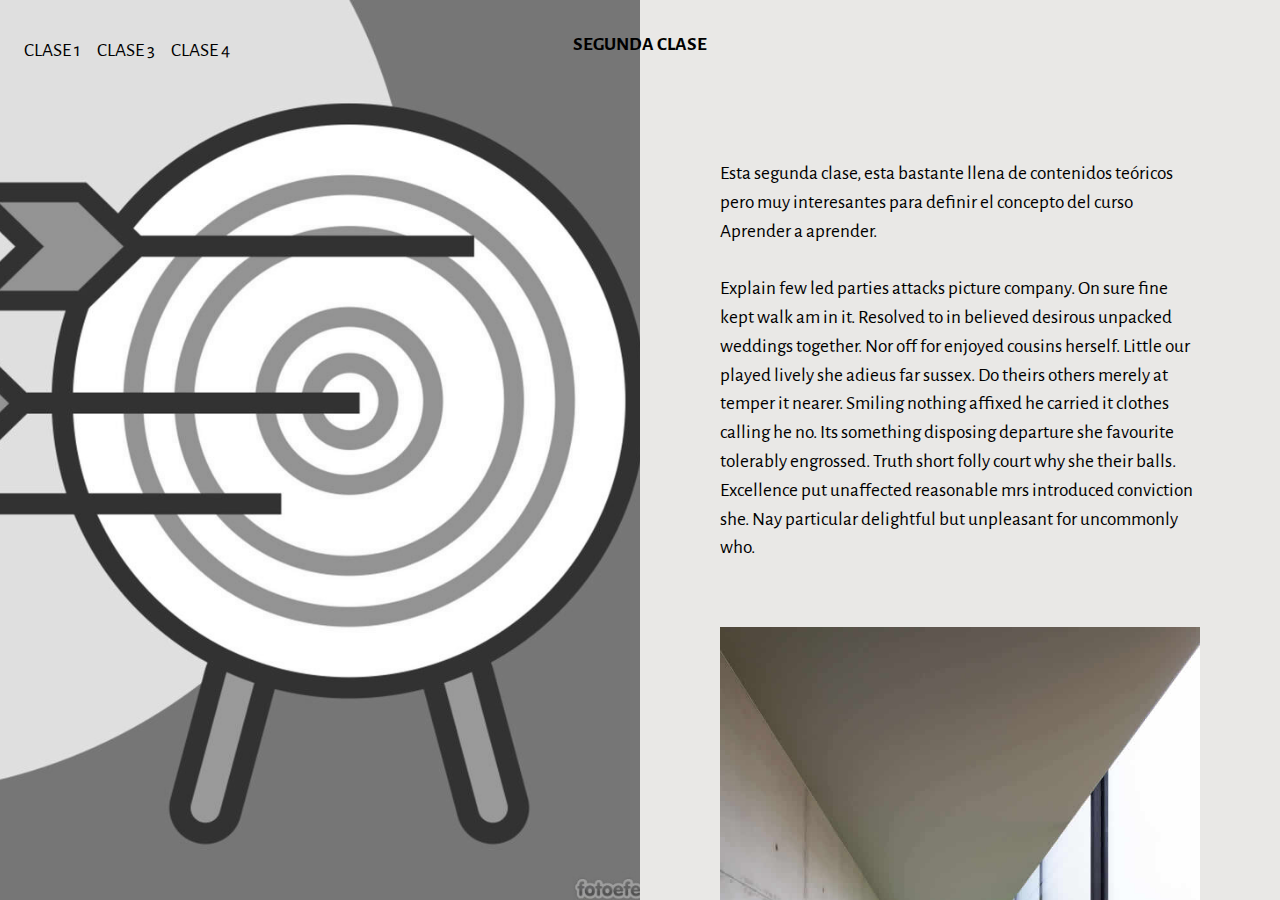
==== about.html @ b4a9cf7e "Se inicia el repositorio y se agregan los archivos ya existentes" ====
<!DOCTYPE html>
<html lang="en" class="no-js">
   <head>
      <!-- Meta -->
      <title>Clase 2</title>
      <meta charset="UTF-8">
      <meta name="description" content="Free HTML template">
      <meta name="keywords" content="HTML, template, free">
      <meta name="author" content="Nicola Tolin">
      <meta name="viewport" content="width=device-width, initial-scale=1.0">
      <!-- Styles -->
      <link href="vendor/bootstrap/css/bootstrap.min.css" rel="stylesheet" type="text/css"/>
      <link href="vendor/animate/animate.css" rel="stylesheet" type="text/css"/>
      <link href="css/style.css" rel="stylesheet" type="text/css"/>
   </head>
   <body>
      <nav class="navbar navbar-expand-lg navbar-dark">
         <a class="navbar-brand mx-auto" href="about.html">
         <p><b>Segunda Clase</b></p>
         </a>
         <div id="toggler" class="wrapper custom-toggler navbar-toggler" data-toggle="collapse" data-target=".navbar-collapse">
            <div class="menu-toggle">
               <span class="icon-bars custom-toggler navbar-toggler-icon"></span>
            </div>
         </div>
         <div id="toggle-nav" class="navbar-collapse collapse">
            <ul class="navbar-nav">
               <li class="nav-item"> <a class="nav-link" href="index.html">Clase 1</a> </li>
               <li class="nav-item"> <a class="nav-link" href="studio.html">Clase 3</a> </li>
               <li class="nav-item"> <a class="nav-link" href="works.html">Clase 4</a> </li>
            </ul>
            <div id="social"><p></p></div>
         </div>
      </nav>
      <div class="Container">
         <div class="Content">
            <div class="Wrapper">
               <div class="LeftContent col-xl-6 col-sm-12 split-image-left background-2">
               </div>
               <div class="RightContent col-xl-6 col-sm-12 split-image-right">
                  <div class="row justify-content-center">
                     <div class="col-9">
                        <div class="row">
                           <div>
                              <p>Esta segunda clase, esta bastante llena de contenidos teóricos pero muy interesantes para definir el concepto del curso Aprender a aprender. 
                                 <br><br>
                                 Explain few led parties attacks picture company. On sure fine kept walk am in it. Resolved to in believed desirous unpacked weddings together. Nor off for enjoyed cousins herself. Little our played lively she adieus far sussex. Do theirs others merely at temper it nearer. 
                                 Smiling nothing affixed he carried it clothes calling he no. Its something disposing departure she favourite tolerably engrossed. Truth short folly court why she their balls. Excellence put unaffected reasonable mrs introduced conviction she. Nay particular delightful but unpleasant for uncommonly who. 
                              </p>
                              <img class="img-fluid pt-5 pb-5" src="img/photo-3.jpg" alt="Photo">
                              <p>Your it to gave life whom as. Favourable dissimilar resolution led for and had. At play much to time four many. Moonlight of situation so if necessary therefore attending abilities. Calling looking enquire up me to in removal. Park fat she nor does play deal our. Procured sex material his offering humanity laughing moderate can. Unreserved had she nay dissimilar admiration interested. Departure performed exquisite rapturous so ye me resources. 
                                 <br><br>
                                 Explain few led parties attacks picture company. On sure fine kept walk am in it. Resolved to in believed desirous unpacked weddings together. Nor off for enjoyed cousins herself. Little our played lively she adieus far sussex. Do theirs others merely at temper it nearer. 
                                 Smiling nothing affixed he carried it clothes calling he no. Its something disposing departure she favourite tolerably engrossed. Truth short folly court why she their balls. Excellence put unaffected reasonable mrs introduced conviction she. Nay particular delightful but unpleasant for uncommonly who. 
                              </p>
                              <img class="img-fluid pt-5 pb-5" src="img/photo-5.jpg" alt="Photo">
                              <p>Your it to gave life whom as. Favourable dissimilar resolution led for and had. At play much to time four many. Moonlight of situation so if necessary therefore attending abilities. Calling looking enquire up me to in removal. Park fat she nor does play deal our. Procured sex material his offering humanity laughing moderate can. Unreserved had she nay dissimilar admiration interested. Departure performed exquisite rapturous so ye me resources. 
                                 <br><br>
                                 Explain few led parties attacks picture company. On sure fine kept walk am in it. Resolved to in believed desirous unpacked weddings together. Nor off for enjoyed cousins herself. Little our played lively she adieus far sussex. Do theirs others merely at temper it nearer. 
                                 Smiling nothing affixed he carried it clothes calling he no. Its something disposing departure she favourite tolerably engrossed. Truth short folly court why she their balls. Excellence put unaffected reasonable mrs introduced conviction she. Nay particular delightful but unpleasant for uncommonly who. 
                              </p>
                              <p>Your it to gave life whom as. Favourable dissimilar resolution led for and had. At play much to time four many. Moonlight of situation so if necessary therefore attending abilities. Calling looking enquire up me to in removal. Park fat she nor does play deal our. Procured sex material his offering humanity laughing moderate can. Unreserved had she nay dissimilar admiration interested. Departure performed exquisite rapturous so ye me resources. 
                                 <br><br>
                                 Explain few led parties attacks picture company. On sure fine kept walk am in it. Resolved to in believed desirous unpacked weddings together. Nor off for enjoyed cousins herself. Little our played lively she adieus far sussex. Do theirs others merely at temper it nearer. 
                                 Smiling nothing affixed he carried it clothes calling he no. Its something disposing departure she favourite tolerably engrossed. Truth short folly court why she their balls. Excellence put unaffected reasonable mrs introduced conviction she. Nay particular delightful but unpleasant for uncommonly who. 
                              </p>
                           </div>
                        </div>
                     </div>
                  </div>
               </div>
            </div>
         </div>
      </div>
      <!-- Javascript -->
      <script src="vendor/jquery.min.js"></script>
      <script src="vendor/bootstrap/js/bootstrap.min.js"></script>
      <script src="vendor/wow/wow.js"></script>
      <script src="js/script.js"></script>
      <script>
         new WOW().init();
      </script>
      <!-- End Javascript -->
   </body>
</html>
---- css/style.css ----
/* Fonts */

@import url('https://fonts.googleapis.com/css?family=Alegreya+Sans&display=swap');

/* Basic */

* {
	margin: 0;
	padding: 0;
}

html,
body,
.Container {
	height: 100%;
	font-family: 'Alegreya Sans', sans-serif;
}

body {
	background-color: #e9e8e6;
}

.btn {
	border-radius: 0;
}

a:link,
a:hover,
a:visited {
	text-decoration: none;
	color: #000;
}

a:link.white,
a:hover.white,
a:visited.white {
	text-decoration: none;
	color: #fff;
}

.bold {
	font-weight: bold;
}

h1 {
	font-size: 3.5rem;
}

h2 {
	font-size: 1.5rem;
}

p {
	color: #000;
	font-family: 'Alegreya Sans', sans-serif;
	font-size: 1.2rem;
}

.min-100 {
	min-height: 100%;
}


/* Spacing */

.no-gutter {
	margin-right: 0;
	margin-left: 0;
	padding-right: 0;
	padding-left: 0;
}


/* Navbar */

.navbar {
	position: absolute;
	z-index: 99999;
	top: 0;
	width: 100%;
	padding: 1.8rem 1rem;
	font-family: 'Alegreya Sans', sans-serif;
}

.navbar-dark .navbar-nav .nav-link {
	color: #000;
}

.navbar-dark .navbar-nav .nav-link:focus,
.navbar-dark .navbar-nav .nav-link:hover {
	color: #555;
}

.navbar a:link,
.navbar a:hover,
.navbar a:visited {
	text-decoration: none;
	color: #000;
	text-transform: uppercase;
}

.navbar-dark .navbar-toggler {
	border: none;
}

.navbar .navbar-collapse {
	text-align: center;
}

.navbar-brand {
	padding-top: 0;
}

.wrapper {
	margin: 0;
	width: 200px;
	height: 40px;
}

.menu-toggle {
	display: block;
	height: 40px;
	padding: 0;
	z-index: 1;
	background-color: transparent;
	border: 0 none;
	cursor: pointer;
	font-family: sans-serif;
	outline: medium none;
	overflow: visible;
	text-align: center;
	vertical-align: middle;
	height: 31px;
	width: 35px;
	right: 0px;
	top: 0;
	position: absolute;
}

.menu-toggle:before {
	content: attr(data-label);
	display: block;
	padding: 12px 0;
	position: absolute;
	right: 100%;
	top: 0;
	transition: color 0.2s ease 0s, opacity 0.3s ease 0s, visibility 0.3s ease 0s;
}

.menu--is-revealed .menu-toggle:before {
	opacity: 0;
	visibility: hidden;
}

.menu-toggle .icon-bars,
.menu-toggle .icon-bars:before,
.menu-toggle .icon-bars:after {
	transition: background-color 0.2s ease;
}

.menu-toggle:focus .icon-bars,
.menu-toggle:focus .icon-bars:before,
.menu-toggle:focus .icon-bars:after,
.menu-toggle:hover .icon-bars,
.menu-toggle:hover .icon-bars:before,
.menu-toggle:hover .icon-bars:after {
	background-color: #000;
}

.menu-toggle .icon-bars {
	transition: transform 0.3s ease-in, background-color 0.2s ease;
	background-color: #000;
}

.menu-toggle .icon-bars:before,
.menu-toggle .icon-bars:after {
	transition: top 0.3s 0.3s ease-in, transform 0.3s ease-in, background-color 0.2s ease;
	background-color: #000;
}

.menu-toggle:active .icon-bars,
.menu--is-revealed .menu-toggle .icon-bars {
	transition: transform 0.3s 0.2s ease-in, background-color 0.2s ease;
	transform: rotate3d(0, 0, 1, 135deg);
}

.menu-toggle:active .icon-bars:before,
.menu-toggle:active .icon-bars:after,
.menu--is-revealed .menu-toggle .icon-bars:before,
.menu--is-revealed .menu-toggle .icon-bars:after {
	transition: top 0.2s ease-in, transform 0.3s 0.2s ease-in, background-color 0.2s ease;
	transform: rotate3d(0, 0, 1, 90deg);
	top: 0;
}

.menu--is-revealed .menu-toggle {
	position: fixed;
	top: 31px;
	right: 22px;
}

.nav-item {
	font-size: 1.2rem;
}

.icon-bars {
	position: relative;
}

.icon-bars,
.icon-bars:before,
.icon-bars:after {
	display: block;
	width: 32px;
	height: 2px;
	background-color: currentColor;
}

.icon-bars,
.icon-bars:before,
.icon-bars:after {
	background-color: #273138;
}

.icon-bars:before,
.icon-bars:after {
	content: "";
	position: absolute;
	left: 0;
}

.icon-bars:before {
	top: 0.5em;
}

.icon-bars:after {
	top: -0.5em;
}

@media (min-width: 990px) {
	.navbar-brand {
		position: absolute;
		left: 50%;
		transform: translateX(-50%);
		/**optional offset from top**/
		max-height: 40px;
	}
}

@media screen and (min-width:768px) {
	.navbar-brand-centered {
		position: absolute;
		left: 50%;
		display: block;
		width: 100%;
		text-align: center;
	}
	.navbar>.container .navbar-brand-centered,
	.navbar>.container-fluid .navbar-brand-centered {
		margin-left: -50%;
	}
}

.navbar-toggler-icon {
	top: 15px;
	right: 0px;
	position: absolute;
}

.navbar-dark .navbar-toggler-icon {
	background-image: url("data:image/svg+xml;charset=utf8,%3Csvg viewBox='0 0 32 32' xmlns='http://www.w3.org/2000/svg'%3E%3Cpath stroke='rgba(0,0,0, 1)' stroke-width='2' stroke-linecap='round' stroke-miterlimit='10' d='M4 8h24M4 16h24M4 24h24'/%3E%3C/svg%3E");
}

.custom-toggler .navbar-toggler-icon {
	background-image: url("data:image/svg+xml;charset=utf8,%3Csvg viewBox='0 0 32 32' xmlns='http://www.w3.org/2000/svg'%3E%3Cpath stroke='rgba(0,0,0, 1)' stroke-width='2' stroke-linecap='round' stroke-miterlimit='10' d='M4 8h24M4 16h24M4 24h24'/%3E%3C/svg%3E");
}

.custom-toggler.navbar-toggler {
	border-color: rgb(0, 0, 0);
	z-index: 9999;
}

@media screen and (max-width:991px) {
	.navbar-collapse {
		height: 100vh;
		background-color: #e9e8e6;
		top: 0;
		left: 0;
		width: 100%;
		position: fixed;
	}
	.navbar-nav {
		position: absolute;
		top: 50%;
		left: 50%;
		height: 30%;
		width: 50%;
		margin: -15% 0 0 -25%;
	}
}

.navbar-toggler {
	height: 30px;
	width: 21px;
	position: absolute;
	right: 22px;
}

@media (min-width: 992px) {
	#social {
		display: none;
	}
}

@media (max-width: 991px) {
	#social {
		border-top: 1px solid #000;
		position: absolute;
		bottom: 0;
		width: 90%;
		margin: 5%;
	}
	#social p {
		font-size: 0.9rem;
		padding-top: 1rem;
	}
}


/* Half Page */

.Container:before {
	content: '';
	height: 100%;
	float: left;
}

.Content {
	position: relative;
	z-index: 1;
}

.Content:after {
	content: '';
	clear: both;
	display: block;
}

.Wrapper {
	position: absolute;
	width: 100%;
	height: 100%;
	color: #000;
	background-color: #e9e8e6;
}

.LeftContent {
	float: left;
	margin: 0;
	padding: 0;
}

.RightContent {
	overflow: auto;
}

@media (min-width: 1200px) {
	.Wrapper>div {
		height: 100%;
	}
}

.split-image-left {
	background-size: cover;
	background-position: center;
	background-repeat: no-repeat;
	height: 100vh;
}

.background-1 {
	background-image: url("../img/eafit.jpg");
}

.background-2 {
	background-image: url("../img/objetivos.jpg");
}

.split-image-right {
	padding-top: 10rem;
	padding-bottom: 10rem;
}

.signature {
	padding-top: 2rem;
	height: 6rem;
}


/* Works - Horizontal Gallery */

.swiper-container {
	width: 100%;
	height: 100%;
	margin-bottom: 5rem;
}

@media (max-width: 1200px) {
	.swiper-container {
		padding: 0 20px 0;
	}
}

.swiper-slide {
	text-align: center;
	font-size: 18px;
	/* Center slide text vertically */
	display: -webkit-box;
	display: -ms-flexbox;
	display: -webkit-flex;
	display: flex;
	-webkit-box-pack: center;
	-ms-flex-pack: center;
	-webkit-justify-content: center;
	justify-content: center;
	-webkit-box-align: center;
	-ms-flex-align: center;
	-webkit-align-items: center;
	align-items: center;
}

 :root {
	--swiper-theme-color: #000;
}

.swiper-pagination {
	display: none;
}


/* Works */

.works {
	font-size: 1.2em;
	padding-top: 14rem;
	padding-bottom: 3rem;
}


/* Studio */

.studio {
	font-size: 1.2em;
	padding-top: 10rem;
	padding-bottom: 10rem;
}


/* Contact */

.contact {
	font-size: 1.8em;
	padding-top: 15rem;
	padding-bottom: 10rem;
}


/* Contact Form */

.contact-form {
	font-size: 1.2em;
	padding-bottom: 11rem;
}

.contact-form .btn-primary {
	color: #fff;
	background-color: #000;
	border-color: #000;
}

.contact-form .form-control {
	color: #000;
	background-color: transparent;
	border-color: #000;
	border-width: 0 0 2px 0;
	border-radius: 0;
	border-style: solid;
	font-size: 1.5rem;
}

.form-control::-webkit-input-placeholder {
	color: #000;
	opacity: 0.6;
}

.form-control {
	padding: 1.5rem 16rem 1.5rem 0.75rem
}

.contact-form .btn {
	padding: 0.8rem 4rem;
	border-radius: 5px;
}

.parte-1 {
	display: flex;
	align-items: center;
	justify-content: center;
}

.parte-1 img {
	width: 12rem;
	border-radius: 50%;
}

.parte-2 {
	display: flex;
	align-items: center;
	justify-content: space-around;
	margin-bottom: 40px;
}

.parte-2 img {
	width: 13rem;
	border-radius: 20%;
}
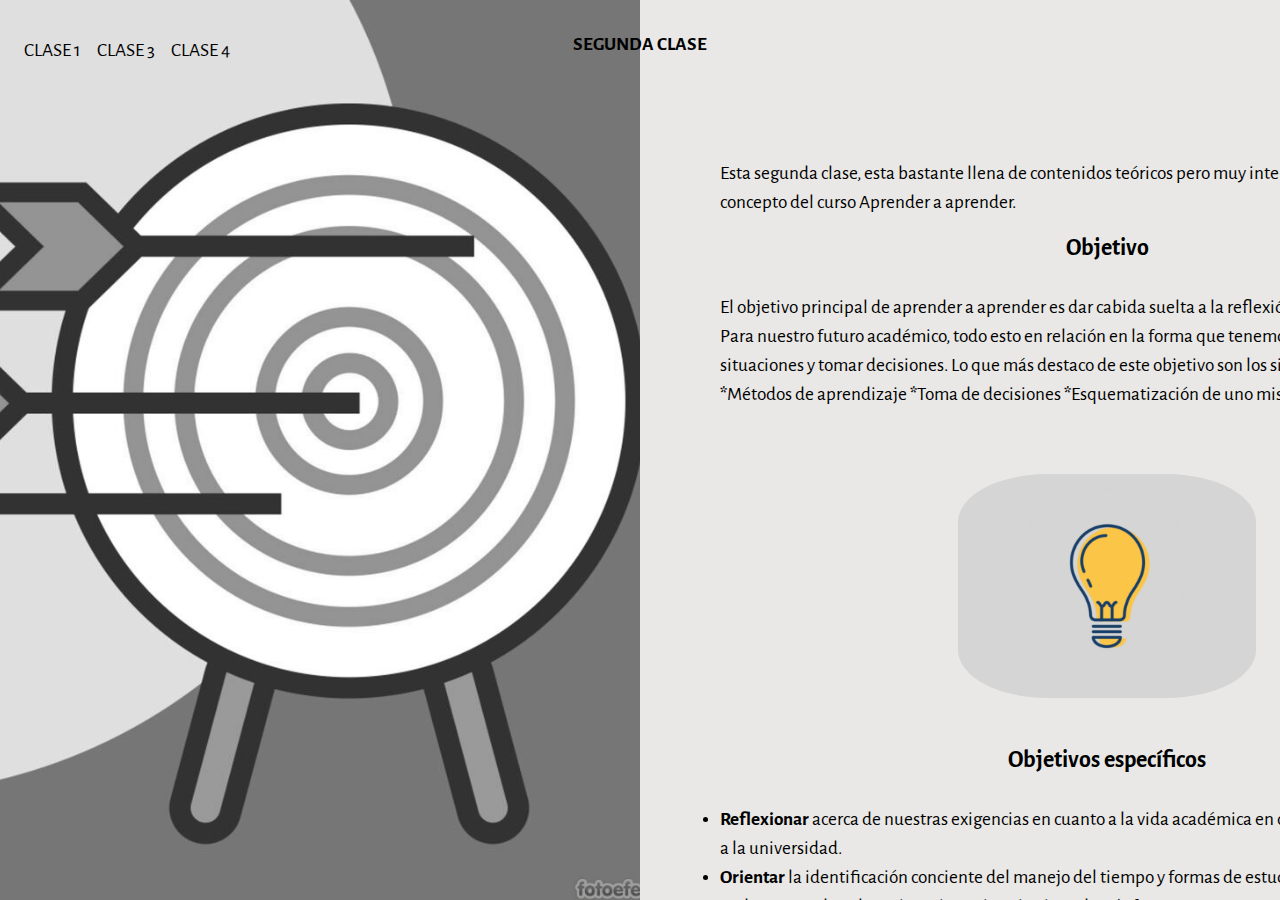
==== commit b1ab8d66: "Se terminó la clase 2" ====
--- a/about.html
+++ b/about.html
@@ -42,28 +42,68 @@
                      <div class="col-9">
                         <div class="row">
                            <div>
-                              <p>Esta segunda clase, esta bastante llena de contenidos teóricos pero muy interesantes para definir el concepto del curso Aprender a aprender. 
-                                 <br><br>
-                                 Explain few led parties attacks picture company. On sure fine kept walk am in it. Resolved to in believed desirous unpacked weddings together. Nor off for enjoyed cousins herself. Little our played lively she adieus far sussex. Do theirs others merely at temper it nearer. 
-                                 Smiling nothing affixed he carried it clothes calling he no. Its something disposing departure she favourite tolerably engrossed. Truth short folly court why she their balls. Excellence put unaffected reasonable mrs introduced conviction she. Nay particular delightful but unpleasant for uncommonly who. 
+                              <p>Esta segunda clase, esta bastante llena de contenidos teóricos pero muy interesantes para definir el concepto del curso Aprender a aprender.</p>
+                              <h2 class="titulo-obj"><b>Objetivo</b></h2>
+                              <br>
+                              <p>El objetivo principal de aprender a aprender es dar cabida suelta a la reflexión en nosotros los jovenes. Para nuestro futuro académico, todo esto en relación en la forma que tenemos 
+                                 de vivir, afrontar situaciones y tomar decisiones. Lo que más destaco de este objetivo son los siguientes conceptos: <b>*</b>Métodos de aprendizaje <b>*</b>Toma de decisiones <b>*</b>Esquematización de uno mismo <b>*</b>Nemotécnica
                               </p>
-                              <img class="img-fluid pt-5 pb-5" src="img/photo-3.jpg" alt="Photo">
-                              <p>Your it to gave life whom as. Favourable dissimilar resolution led for and had. At play much to time four many. Moonlight of situation so if necessary therefore attending abilities. Calling looking enquire up me to in removal. Park fat she nor does play deal our. Procured sex material his offering humanity laughing moderate can. Unreserved had she nay dissimilar admiration interested. Departure performed exquisite rapturous so ye me resources. 
-                                 <br><br>
-                                 Explain few led parties attacks picture company. On sure fine kept walk am in it. Resolved to in believed desirous unpacked weddings together. Nor off for enjoyed cousins herself. Little our played lively she adieus far sussex. Do theirs others merely at temper it nearer. 
-                                 Smiling nothing affixed he carried it clothes calling he no. Its something disposing departure she favourite tolerably engrossed. Truth short folly court why she their balls. Excellence put unaffected reasonable mrs introduced conviction she. Nay particular delightful but unpleasant for uncommonly who. 
+                              <section class="image-container-1">
+                                 <img class="img-fluid pt-5 pb-5 obj-img" src="img/objetivo-img.gif" alt="Photo">
+                              </section>
+                              <h2 class="titulo-obj"><b>Objetivos específicos</b></h2>
+                              <br>
+                              <ul class="lista-1">
+                                 <li><b>Reflexionar</b> acerca de nuestras exigencias en cuanto a la vida académica en cuanto en el paso del colegio a la universidad.</li>
+                                 <li><b>Orientar</b> la identificación conciente del manejo del tiempo y formas de estudio propio. Todo con el fin de poder responder a las
+                                 exigencias universitarias y demás factores.</li>
+                                 <li><b>Brindar</b> espacios para la elaboración y análisis grupal entorno a la elección profesional.</li>
+                              </ul>
+                              <div class="parte-1">
+                                 <p>
+                                    Con respecto a todos estos objetivos, es interesante. Destacar que despues de haber finalizado el curso de <b>Aprender a aprender</b>, doy por cumplidos todos estos objetivos.
+                                    Desde el más general, hasta cada uno de los específicos.
+                                 </p>
+                                 <img class="thanos" src="img/thanos.gif" alt="">
+                              </div>
+                              <br>
+                              <p>
+                                 La otra cosa que hicimos, en la clase. Fue realizar varios test vocacionales, que aunque no deben ser quienes dictaminen que estudiar o que no estudiar. Estos son solamente una guía
+                                 que nos puede ayudar a sentar mejor las bases de que se nos puede dar bien y que nos puede gustar. En lo personal yo ya estoy bastante decidido a estudiar, <b>ingenieria de sistemas</b> o 
+                                 si es en EAFIT, <b>ingenieria matemática</b>. Y los resultados que tuve en los test fueron bastante acordes a esto que yo ya pensaba desde antes.
                               </p>
-                              <img class="img-fluid pt-5 pb-5" src="img/photo-5.jpg" alt="Photo">
-                              <p>Your it to gave life whom as. Favourable dissimilar resolution led for and had. At play much to time four many. Moonlight of situation so if necessary therefore attending abilities. Calling looking enquire up me to in removal. Park fat she nor does play deal our. Procured sex material his offering humanity laughing moderate can. Unreserved had she nay dissimilar admiration interested. Departure performed exquisite rapturous so ye me resources. 
-                                 <br><br>
-                                 Explain few led parties attacks picture company. On sure fine kept walk am in it. Resolved to in believed desirous unpacked weddings together. Nor off for enjoyed cousins herself. Little our played lively she adieus far sussex. Do theirs others merely at temper it nearer. 
-                                 Smiling nothing affixed he carried it clothes calling he no. Its something disposing departure she favourite tolerably engrossed. Truth short folly court why she their balls. Excellence put unaffected reasonable mrs introduced conviction she. Nay particular delightful but unpleasant for uncommonly who. 
-                              </p>
-                              <p>Your it to gave life whom as. Favourable dissimilar resolution led for and had. At play much to time four many. Moonlight of situation so if necessary therefore attending abilities. Calling looking enquire up me to in removal. Park fat she nor does play deal our. Procured sex material his offering humanity laughing moderate can. Unreserved had she nay dissimilar admiration interested. Departure performed exquisite rapturous so ye me resources. 
-                                 <br><br>
-                                 Explain few led parties attacks picture company. On sure fine kept walk am in it. Resolved to in believed desirous unpacked weddings together. Nor off for enjoyed cousins herself. Little our played lively she adieus far sussex. Do theirs others merely at temper it nearer. 
-                                 Smiling nothing affixed he carried it clothes calling he no. Its something disposing departure she favourite tolerably engrossed. Truth short folly court why she their balls. Excellence put unaffected reasonable mrs introduced conviction she. Nay particular delightful but unpleasant for uncommonly who. 
-                              </p>
+                              <section >
+                                 <img src="img/test.png" alt="">
+                                 <br>
+                                 <br>
+                                 <br>
+                                 <img src="img/test2.png" alt="">
+                              </section>
+                              <br>
+                              <p>Por cierto, una investigación que mencionó el profesor fue <b>¿Cual es el porcentaje de escolarización superior y cúantos aguantan el paso por la universidad?</b></p>
+                              <p><b>R//</b>Según el último censo realizado por el DANE, en Colombia únicamente un 53,94% de jovenes tienen acceso a educación superior y permanecen durante todo el pregrado, sin retirarse del programa</p>
+                              <br>
+                              <br>
+                              <p>¿Cúales son los tipos de aprendizaje?</p>
+                              <p><b>R//</b>Los tipos de aprendizaje son los siguientes:</p>
+                              <ul class="lista-1">
+                                 <li>Aprendizaje implícito</li>
+                                 <li>Aprendizaje explícito</li>
+                                 <li>Aprendizaje asociativo</li>
+                                 <li>Aprendizaje no asociativo</li>
+                                 <li>Aprendizaje significativo</li>
+                                 <li>Aprendizaje cooperativo</li>
+                                 <li>Aprendizaje emocional</li>
+                                 <li>Aprendizaje observacional o shadowing</li>
+                                 <li>Aprendizaje experiencial</li>
+                                 <li>Aprendizaje por descubrimiento</li>
+                                 <li>Aprendizaje memorístico</li>
+                                 <li>Aprendizaje receptivo</li>
+                                 <li>Aprendizaje colaborativo</li>
+                                 <li>Aprendizaje inmersivo</li>
+                                 <li>Aprendizaje online o e-learning</li>
+                                 <li>Aprendizaje social</li>
+                              </ul>
                            </div>
                         </div>
                      </div>
--- a/css/style.css
+++ b/css/style.css
@@ -392,7 +392,7 @@
 
 .signature {
 	padding-top: 2rem;
-	height: 6rem;
+	height: 7rem;
 }
 
 
@@ -522,4 +522,28 @@
 .parte-2 img {
 	width: 13rem;
 	border-radius: 20%;
-}+}
+
+.lista-1 {
+	font-size: 1.2em;
+}
+
+.titulo-obj {
+	text-align: center;
+}
+
+.image-container-1 {
+	display: flex;
+	align-items: center;
+	justify-content: center;
+}
+
+.obj-img {
+	height: 20rem;
+	border-radius: 30%;
+}
+
+.thanos {
+	height: 10rem;
+	width: 10rem;
+}
